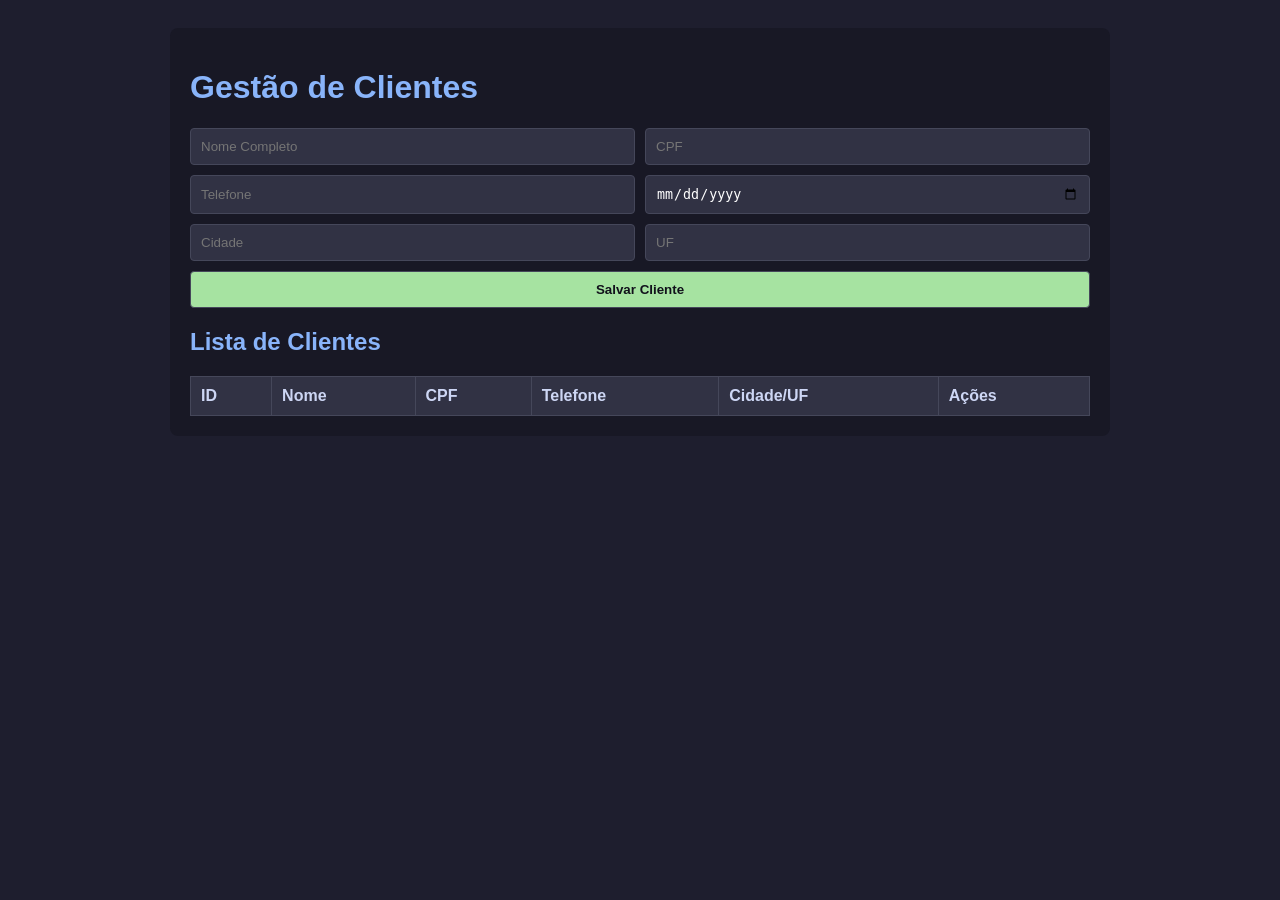
==== frontend/index.html @ 717956ae "Conclusao Aula 06 - Frontend Clientes" ====
<!DOCTYPE html>
<html lang="pt-BR">
<head>
    <meta charset="UTF-8">
    <meta name="viewport" content="width=device-width, initial-scale=1.0">
    <title>Cadastro de Clientes - Estúdio Tatuagem</title>
    <link rel="stylesheet" href="style.css">
</head>
<body>
    <div class="container">
        <h1>Gestão de Clientes</h1>
        
        <!-- Formulário de Cadastro -->
        <form id="form-cliente">
            <input type="hidden" id="cliente-id">
            <input type="text" id="nome" placeholder="Nome Completo" required>
            <input type="text" id="cpf" placeholder="CPF" required>
            <input type="text" id="telefone" placeholder="Telefone">
            <input type="date" id="datacadastro">
            <input type="text" id="cidade" placeholder="Cidade">
            <input type="text" id="uf" placeholder="UF" maxlength="2">
            <button type="submit" id="btn-salvar">Salvar Cliente</button>
        </form>

        <!-- Tabela de Clientes -->
        <h2>Lista de Clientes</h2>
        <table>
            <thead>
                <tr>
                    <th>ID</th>
                    <th>Nome</th>
                    <th>CPF</th>
                    <th>Telefone</th>
                    <th>Cidade/UF</th>
                    <th>Ações</th>
                </tr>
            </thead>
            <tbody id="tabela-clientes">
                <!-- Os clientes serão inseridos aqui via JavaScript -->
            </tbody>
        </table>
    </div>

    <script src="script.js"></script>
</body>
</html>
---- frontend/style.css ----
body {
    font-family: Arial, sans-serif;
    background-color: #1e1e2e;
    color: #cdd6f4;
    padding: 20px;
}

.container {
    max-width: 900px;
    margin: 0 auto;
    background: #181825;
    padding: 20px;
    border-radius: 8px;
}

h1, h2 {
    color: #89b4fa;
}

form {
    display: grid;
    grid-template-columns: 1fr 1fr;
    gap: 10px;
    margin-bottom: 20px;
}

input, button {
    padding: 10px;
    border-radius: 4px;
    border: 1px solid #45475a;
    background-color: #313244;
    color: #fff;
}

button {
    grid-column: span 2;
    background-color: #a6e3a1;
    color: #11111b;
    font-weight: bold;
    cursor: pointer;
}

button:hover {
    background-color: #94e2d5;
}

table {
    width: 100%;
    border-collapse: collapse;
}

th, td {
    border: 1px solid #45475a;
    padding: 10px;
    text-align: left;
}

th {
    background-color: #313244;
}

.btn-delete {
    background-color: #f38ba8;
    color: #fff;
    border: none;
    padding: 5px 10px;
    cursor: pointer;
}
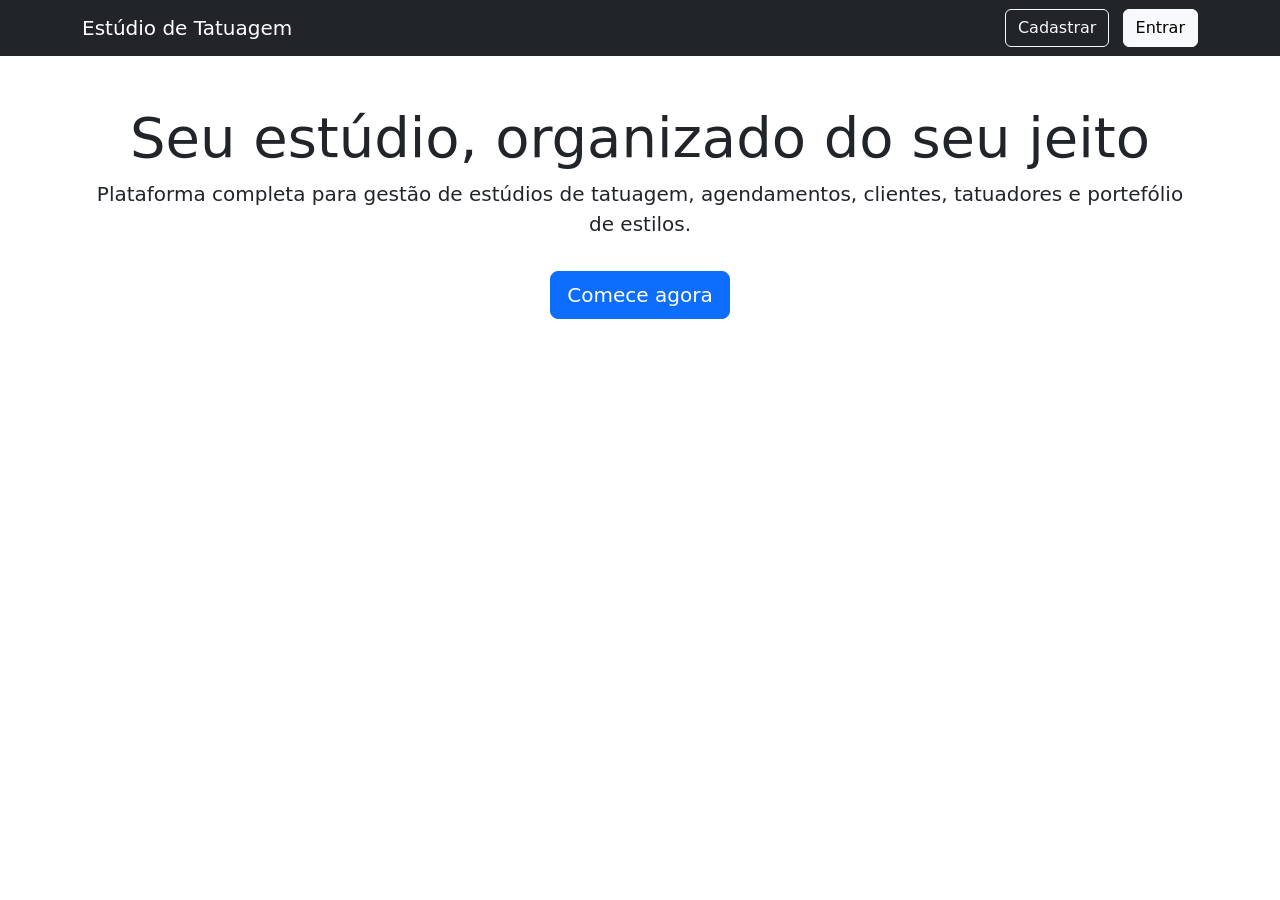
==== commit 9ed6bc9d: "Conclusao das Aulas 13 e 14: Frontend e backend atualizados com autenticacao" ====
--- a/frontend/index.html
+++ b/frontend/index.html
@@ -1,46 +1,29 @@
 <!DOCTYPE html>
-<html lang="pt-BR">
+<html lang="pt-br">
 <head>
-    <meta charset="UTF-8">
-    <meta name="viewport" content="width=device-width, initial-scale=1.0">
-    <title>Cadastro de Clientes - Estúdio Tatuagem</title>
-    <link rel="stylesheet" href="style.css">
+  <meta charset="UTF-8">
+  <title>Estúdio de Tatuagem</title>
+  <link href="https://cdn.jsdelivr.net/npm/bootstrap@5.3.0/dist/css/bootstrap.min.css" rel="stylesheet">
 </head>
 <body>
+
+  <nav class="navbar navbar-dark bg-dark">
     <div class="container">
-        <h1>Gestão de Clientes</h1>
-        
-        <!-- Formulário de Cadastro -->
-        <form id="form-cliente">
-            <input type="hidden" id="cliente-id">
-            <input type="text" id="nome" placeholder="Nome Completo" required>
-            <input type="text" id="cpf" placeholder="CPF" required>
-            <input type="text" id="telefone" placeholder="Telefone">
-            <input type="date" id="datacadastro">
-            <input type="text" id="cidade" placeholder="Cidade">
-            <input type="text" id="uf" placeholder="UF" maxlength="2">
-            <button type="submit" id="btn-salvar">Salvar Cliente</button>
-        </form>
+      <span class="navbar-brand">Estúdio de Tatuagem</span>
+      <div>
+        <a href="cadastro.html" class="btn btn-outline-light me-2">Cadastrar</a>
+        <a href="login.html" class="btn btn-light">Entrar</a>
+      </div>
+    </div>
+  </nav>
 
-        <!-- Tabela de Clientes -->
-        <h2>Lista de Clientes</h2>
-        <table>
-            <thead>
-                <tr>
-                    <th>ID</th>
-                    <th>Nome</th>
-                    <th>CPF</th>
-                    <th>Telefone</th>
-                    <th>Cidade/UF</th>
-                    <th>Ações</th>
-                </tr>
-            </thead>
-            <tbody id="tabela-clientes">
-                <!-- Os clientes serão inseridos aqui via JavaScript -->
-            </tbody>
-        </table>
-    </div>
+  <div class="container py-5 text-center">
+    <h1 class="display-4">Seu estúdio, organizado do seu jeito</h1>
+    <p class="lead">
+      Plataforma completa para gestão de estúdios de tatuagem, agendamentos, clientes, tatuadores e portefólio de estilos.
+    </p>
+    <a href="cadastro.html" class="btn btn-primary btn-lg mt-3">Comece agora</a>
+  </div>
 
-    <script src="script.js"></script>
 </body>
 </html>
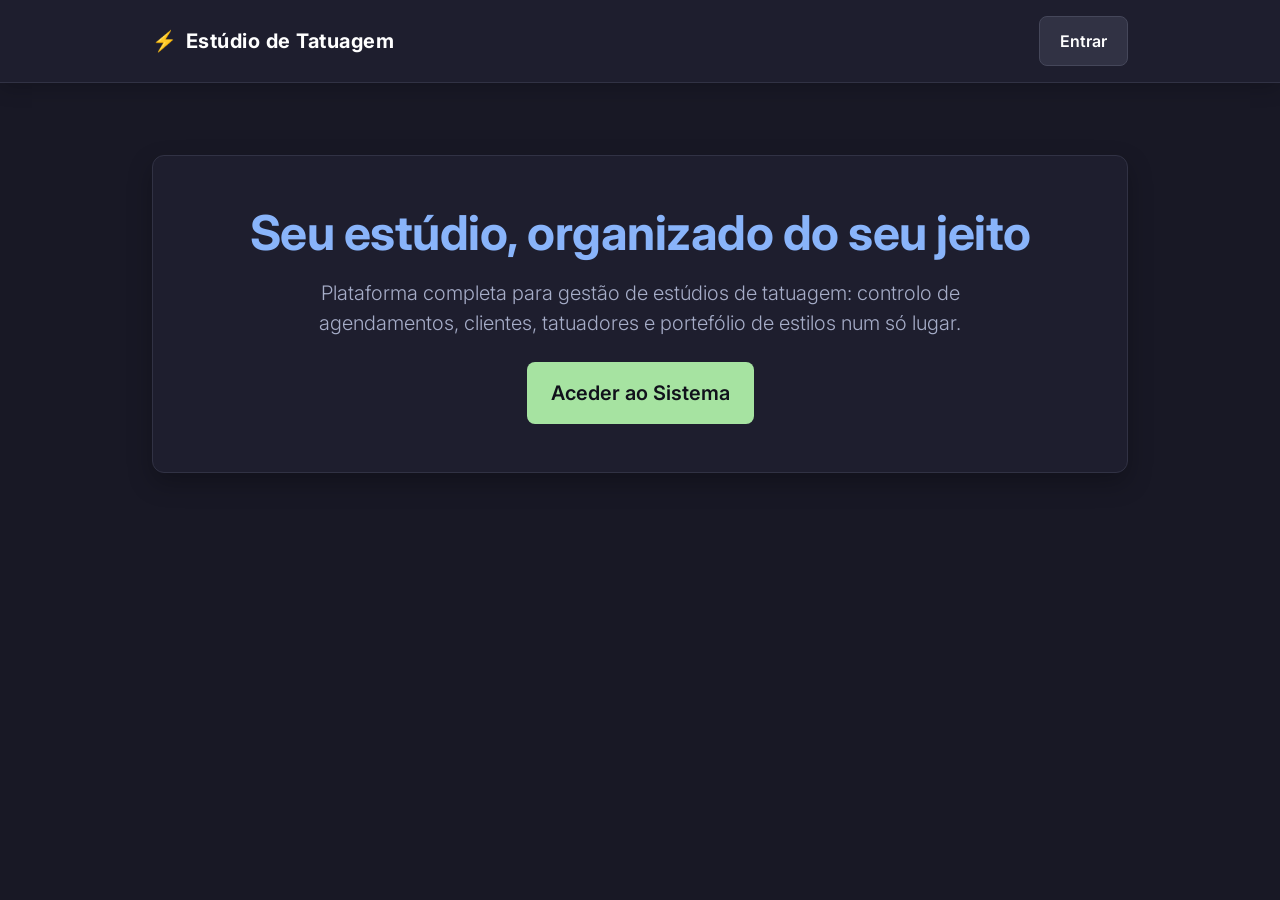
==== commit 251354d8: "Atualizacoes do frontend" ====
--- a/frontend/index.html
+++ b/frontend/index.html
@@ -2,27 +2,36 @@
 <html lang="pt-br">
 <head>
   <meta charset="UTF-8">
+  <meta name="viewport" content="width=device-width, initial-scale=1.0">
   <title>Estúdio de Tatuagem</title>
+  <!-- Bootstrap 5 CSS -->
   <link href="https://cdn.jsdelivr.net/npm/bootstrap@5.3.0/dist/css/bootstrap.min.css" rel="stylesheet">
+  <!-- O teu CSS Personalizado -->
+  <link rel="stylesheet" href="style.css">
 </head>
 <body>
 
-  <nav class="navbar navbar-dark bg-dark">
+  <!-- Barra de Navegação -->
+  <nav class="navbar navbar-expand-lg">
     <div class="container">
-      <span class="navbar-brand">Estúdio de Tatuagem</span>
+      <a class="navbar-brand" href="index.html">Estúdio de Tatuagem</a>
       <div>
-        <a href="cadastro.html" class="btn btn-outline-light me-2">Cadastrar</a>
-        <a href="login.html" class="btn btn-light">Entrar</a>
+        <a href="login.html" class="btn btn-primary">Entrar</a>
       </div>
     </div>
   </nav>
 
+  <!-- Conteúdo Principal -->
   <div class="container py-5 text-center">
-    <h1 class="display-4">Seu estúdio, organizado do seu jeito</h1>
-    <p class="lead">
-      Plataforma completa para gestão de estúdios de tatuagem, agendamentos, clientes, tatuadores e portefólio de estilos.
-    </p>
-    <a href="cadastro.html" class="btn btn-primary btn-lg mt-3">Comece agora</a>
+    <div class="card-custom my-4 py-5 px-4">
+      <h1 class="display-5 fw-bold mb-3">Seu estúdio, organizado do seu jeito</h1>
+      <p class="lead mb-4 mx-auto" style="max-width: 650px;">
+        Plataforma completa para gestão de estúdios de tatuagem: controlo de agendamentos, clientes, tatuadores e portefólio de estilos num só lugar.
+      </p>
+      <div class="d-flex justify-content-center gap-3">
+        <a href="login.html" class="btn btn-success px-4 py-3 fs-5">Aceder ao Sistema</a>
+      </div>
+    </div>
   </div>
 
 </body>
--- a/frontend/style.css
+++ b/frontend/style.css
@@ -0,0 +1,271 @@
+/* =========================================================
+   SISTEMA ESTÚDIO DE TATUAGEM — DESIGN MODERNO (Catppuccin/Dark)
+   ========================================================= */
+
+/* Importação da fonte moderna Inter do Google Fonts */
+@import url('https://fonts.googleapis.com/css2?family=Inter:wght@300;400;500;600;700&display=swap');
+
+:root {
+  --bg-main: #181825;
+  --bg-card: #1e1e2e;
+  --bg-input: #313244;
+  --bg-hover: #45475a;
+  --accent-blue: #89b4fa;
+  --accent-green: #a6e3a1;
+  --accent-teal: #94e2d5;
+  --accent-red: #f38ba8;
+  --accent-purple: #cba6f7;
+  --text-primary: #cdd6f4;
+  --text-muted: #a6adc8;
+  --border-color: #313244;
+  --border-highlight: #45475a;
+}
+
+/* Base Geral */
+body {
+  font-family: 'Inter', -apple-system, BlinkMacSystemFont, 'Segoe UI', Roboto, sans-serif;
+  background-color: var(--bg-main);
+  color: var(--text-primary);
+  min-height: 100vh;
+  margin: 0;
+  padding-bottom: 40px;
+}
+
+/* Links em geral */
+a {
+  text-decoration: none;
+}
+
+/* Container Principal com visual limpo */
+.container {
+  max-width: 1000px;
+  margin: 0 auto;
+}
+
+/* Card Genérico / Painéis Internos */
+.card-custom, .container-box {
+  background: var(--bg-card);
+  padding: 24px;
+  border-radius: 12px;
+  border: 1px solid var(--border-color);
+  box-shadow: 0 10px 25px rgba(0, 0, 0, 0.25);
+  margin-bottom: 24px;
+}
+
+/* Cabeçalhos e Títulos */
+h1, h2, h3, h4, h5, h6 {
+  color: #fff;
+  font-weight: 700;
+  letter-spacing: -0.5px;
+}
+
+h1 {
+  color: var(--accent-blue);
+  font-size: 2rem;
+  margin-bottom: 1.5rem;
+}
+
+.lead {
+  color: var(--text-muted);
+}
+
+/* =========================================================
+   Barra de Navegação (Navbar)
+   ========================================================= */
+.navbar {
+  background-color: var(--bg-card) !important;
+  border-bottom: 1px solid var(--border-color);
+  padding: 1rem 0;
+  box-shadow: 0 4px 20px rgba(0, 0, 0, 0.2);
+}
+
+.navbar-brand {
+  font-weight: 700;
+  color: #fff !important;
+  letter-spacing: 0.5px;
+  display: flex;
+  align-items: center;
+  gap: 8px;
+}
+
+.navbar-brand::before {
+  content: '⚡';
+  color: var(--accent-blue);
+}
+
+/* =========================================================
+   Formulários e Entradas
+   ========================================================= */
+form {
+  display: grid;
+  grid-template-columns: repeat(2, 1fr);
+  gap: 16px;
+  background-color: var(--bg-card);
+  padding: 24px;
+  border-radius: 12px;
+  border: 1px solid var(--border-color);
+  margin-bottom: 24px;
+}
+
+/* Responsividade do Form no celular */
+@media (max-width: 768px) {
+  form {
+    grid-template-columns: 1fr;
+  }
+  form button {
+    grid-column: span 1 !important;
+  }
+}
+
+input, select, textarea, .form-control {
+  width: 100%;
+  padding: 12px 14px;
+  border-radius: 8px;
+  border: 1px solid var(--border-color);
+  background-color: var(--bg-input);
+  color: #fff;
+  font-size: 0.95rem;
+  transition: border-color 0.2s, box-shadow 0.2s;
+  box-sizing: border-box;
+}
+
+input:focus, select:focus, textarea:focus, .form-control:focus {
+  outline: none;
+  border-color: var(--accent-blue);
+  box-shadow: 0 0 0 3px rgba(137, 180, 250, 0.15);
+  background-color: var(--bg-input);
+  color: #fff;
+}
+
+input::placeholder {
+  color: var(--text-muted);
+}
+
+/* =========================================================
+   Botões
+   ========================================================= */
+button, .btn {
+  border-radius: 8px;
+  font-weight: 600;
+  padding: 12px 20px;
+  transition: all 0.2s ease-in-out;
+  border: none;
+  cursor: pointer;
+  display: inline-flex;
+  align-items: center;
+  justify-content: center;
+  gap: 8px;
+}
+
+/* Botão principal do formulário */
+form button, .btn-success {
+  grid-column: span 2;
+  background-color: var(--accent-green);
+  color: #11111b;
+}
+
+form button:hover, .btn-success:hover {
+  background-color: var(--accent-teal);
+  transform: translateY(-2px);
+  box-shadow: 0 4px 12px rgba(166, 227, 161, 0.25);
+}
+
+/* Sobrescrevendo os botões padrão do Bootstrap */
+.btn-primary {
+  background-color: #313244;
+  border: 1px solid var(--border-highlight);
+  color: #fff;
+}
+
+.btn-primary:hover {
+  background-color: var(--accent-blue);
+  border-color: var(--accent-blue);
+  color: #11111b;
+  transform: translateY(-2px);
+  box-shadow: 0 6px 16px rgba(137, 180, 250, 0.25);
+}
+
+.btn-secondary {
+  background-color: #181825;
+  border: 1px solid var(--border-color);
+  color: var(--text-primary);
+}
+
+.btn-secondary:hover {
+  background-color: var(--bg-input);
+  color: #fff;
+  border-color: var(--border-highlight);
+  transform: translateY(-2px);
+}
+
+.btn-outline-light {
+  border-color: var(--border-highlight);
+  color: var(--text-primary);
+}
+
+.btn-outline-light:hover {
+  background-color: var(--accent-red);
+  border-color: var(--accent-red);
+  color: #fff;
+}
+
+/* Botão Deletar / Excluir */
+.btn-delete, .btn-danger {
+  background-color: rgba(243, 139, 168, 0.15);
+  color: var(--accent-red);
+  border: 1px solid rgba(243, 139, 168, 0.3);
+  padding: 6px 14px;
+  font-size: 0.85rem;
+  border-radius: 6px;
+}
+
+.btn-delete:hover, .btn-danger:hover {
+  background-color: var(--accent-red);
+  color: #fff;
+  transform: translateY(-1px);
+}
+
+/* =========================================================
+   Tabelas
+   ========================================================= */
+.table-responsive {
+  border-radius: 10px;
+  overflow: hidden;
+  border: 1px solid var(--border-color);
+  background-color: var(--bg-card);
+  margin-top: 20px;
+}
+
+table {
+  width: 100%;
+  border-collapse: collapse;
+  margin-bottom: 0;
+}
+
+th, td {
+  padding: 14px 18px;
+  text-align: left;
+  border-bottom: 1px solid var(--border-color);
+}
+
+th {
+  background-color: #252536;
+  color: var(--accent-blue);
+  font-size: 0.85rem;
+  text-transform: uppercase;
+  letter-spacing: 0.8px;
+  font-weight: 700;
+  border-bottom: 2px solid var(--border-color);
+}
+
+tr {
+  transition: background-color 0.15s;
+}
+
+tbody tr:hover {
+  background-color: rgba(69, 71, 90, 0.4);
+}
+
+tbody tr:last-child td {
+  border-bottom: none;
+}
